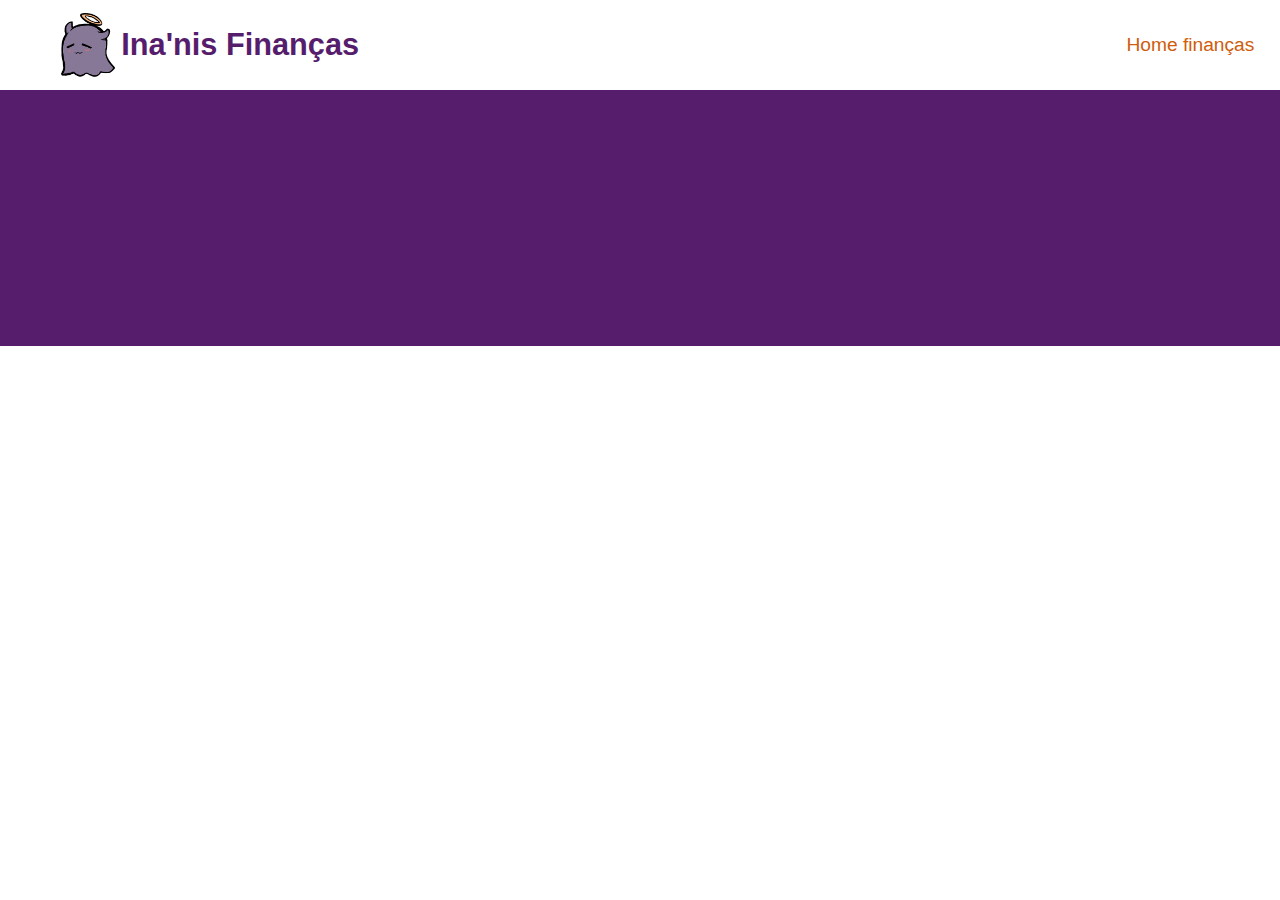
==== dicas.html @ 2b080291 "criando dicas" ====
<!DOCTYPE html>
<html lang="en">
<head>
    <meta charset="UTF-8">
    <meta name="viewport" content="width=device-width, initial-scale=1.0">
    <title>Dicas</title>
    <link rel="stylesheet" href="style.css">
    <link rel="shortcut icon" href="img/takodachi.ico" type="image/x-icon">
</head>
<body>
    <header class="flex">
        <div id="logo" class="flex">
            <img src="img/takodachi.webp" alt="">
            <h1>Ina'nis Finanças</h1>
        </div>
        <nav id="menu" class="flex">
            <a href="index.html">Home finanças</a>
        </nav>
    </header>

    <footer>
        <script src="script.js"></script>
    </footer>
</body>
</html>
---- style.css ----
:root{
    --var-roxo: #561d6d;
    --var-laranja: #f9b880;
    --var-laranja-forte: #cf5d0c;
    @import url('https://fonts.googleapis.com/css2?family=Raleway:ital,wght@0,100;0,200;0,300;0,400;0,500;0,600;0,700;0,900;1,100;1,200;1,300;1,400;1,500;1,600;1,900&display=swap');
}

*{
    margin: 0 auto;
    font-family: 'Raleway', sans-serif;
}

header{
    width: 96%;
    height: 7vw;
    margin: 0 2%;
    align-items: center;
}

a{
    text-decoration: none;
}

img{
    animation: imgs-in 5s;
}

footer{
    width: 100%;
    height: 20vw;
    background-color: var(--var-roxo)
}

#logo{
    width: 30%;
    height: 5vw;
    margin-left: 0;
    font-size: 1.2vw;
    color: var(--var-roxo);
    align-items: center;
}
#logo img{
    height: 5vw;
    margin-right: 0.5vw;
}
#logo h1{
    margin-left: 0;
}

#menu{
    width: 50%;
    height: 7vw;
    margin-right: 0;
    font-size: 1vw;
    align-items: center;
}
#menu a{
    color: var(--var-laranja-forte);
    font-size: 1.5vw;
    margin-right: 0
}

#container{
    width: 96%;
    min-height: 50vw;
    margin: 3% 2%;
}


#contend-dir{
    width: 60%;
    height: auto;
    margin: 0 0 0 0;
    display: grid;
    grid-template-rows: 27vw 30vw;
    grid-template-columns: 60% 39%;
    column-gap: 1%;
    grid-template-areas: 
        'eduFinan eduFinan'
        'primoRico licao-dinheiro';
}
#edu-finan{
    width: 100%;
    margin-left: 0;
    grid-area: eduFinan;
    align-items: center;
}
#edu-finan h1{
    font-size: 5vw;
    margin-bottom: 1vw;
    color: var(--var-roxo);
    animation: takodachi-in 2.5s;
}
#edu-finan img{
    height: 22vw;
    position: relative;
}

#tako-banner{
    animation: takodachi-in 2s;
    margin-left: 5vw;
}

#tako-dindin{
    /* margin-left: 3vw; */
    animation: dindin-in 2s;
}

#primo-rico{
    width: 100%;
    grid-area: primoRico;
    /* background-color: blue; */
}
#primo-rico img{
    width: 100%;
    border-radius: 1vw;
}

#yt-text h2{
    font-size: 2vw;
}
#yt-text h3{
    font-size: 1vw
}

#licao-dinheiro{
    position: relative;
}
#licao-dinheiro span{
    font-size: 1.5vw;
    font-weight: 500;
}

#insta-post{
    width: 21vw;
    border-radius: 2vw;
}

#insta-logo{
    width: 6vw;
}
#insta-logo[data-opacity = '1']{
    z-index: -1;
    position: absolute;
    left: 34%;
    top: 25%;
}
#insta-logo[data-opacity = '0']{
    display: none;
}

#contend-esq{
    width: 35%;
    min-height: 55vw;
}

#contend-esq h1{
    margin-bottom: 1vw;
    font-size: 3vw;
    color: var(--var-roxo)
}

#div-noticias{
    display: grid;
    /* grid-template-rows: 20vw 20vw 20vw; */
    grid-template-columns: 50% 50%;
    row-gap: 1vw;
}

.noticia{
    width: 96%;
    min-height: 20vw;
}
.noticia img{
    width: 100%;
    border-radius: 1vw;
    transition: all ease 500ms
}
.noticia img:hover{
    opacity: 0.5;
    box-shadow: 0 0 0 2px var(--var-roxo);
}
.noticia a{
    color: #5b5b5b;
}
.noticia p{
    font-size: 1.5vw;
    font-weight: 500;
}
.noticia p:hover{
    color: var(--var-roxo);
}



.flex{
    display: flex;
}

.img-fade{
    transition: opacity ease 1s;
}

.img-fade:hover{
    opacity: 0.5;
}

@media (max-width: 720px){

    header{
        position: sticky;
        top: 0;
        z-index: 5;
        height: 10vw;
        background-color: white;
    }

    #logo{
        width: 40%;
        height: 10vw;
        font-size: 1.8vw;
    }
    #logo img{
        height: 8vw;
    }

    #menu a{
        font-size: 2vw;
        font-weight: 500;
    }

    #container{
        flex-direction: column;
    }

    #contend-dir{
        grid-template-rows: 50vw 55vw;
        width: 100%;
    }

    #edu-finan img{
        height: 40vw;
    }

    #primo-rico img{
        width: 100%;
    }

    #yt-text h2{
        font-size: 3vw
    }

    #yt-text h3{
        font-size: 2vw;
    }

    #licao-dinheiro{
        width: 100%;
    }

    #insta-post{
        width: 100%;
    }

    #insta-logo{
        width: 11vw;
    }

    #licao-dinheiro span{
        font-size: 2vw;
    }


    #contend-esq{
        width: 100%;
    }
    #contend-esq h1{
        font-size: 6vw;
    }

    #div-noticias{
        row-gap: 4vw;
    }

    .noticia p{
        font-size: 3.5vw
    }

}

@keyframes takodachi-in{
    0%{
        left: -10vw;
        opacity: 0;
    }

    100%{
        left: 0;
        opacity: 1;
    }
}

@keyframes dindin-in{
    0%{
        right: -10vw;
        opacity: 0;
    }

    100%{
        right: 0;
        opacity: 1;
    }

}

@keyframes imgs-in{
    0%{
        opacity: 0;
    }

    100%{
        opacity: 1;
    }

}
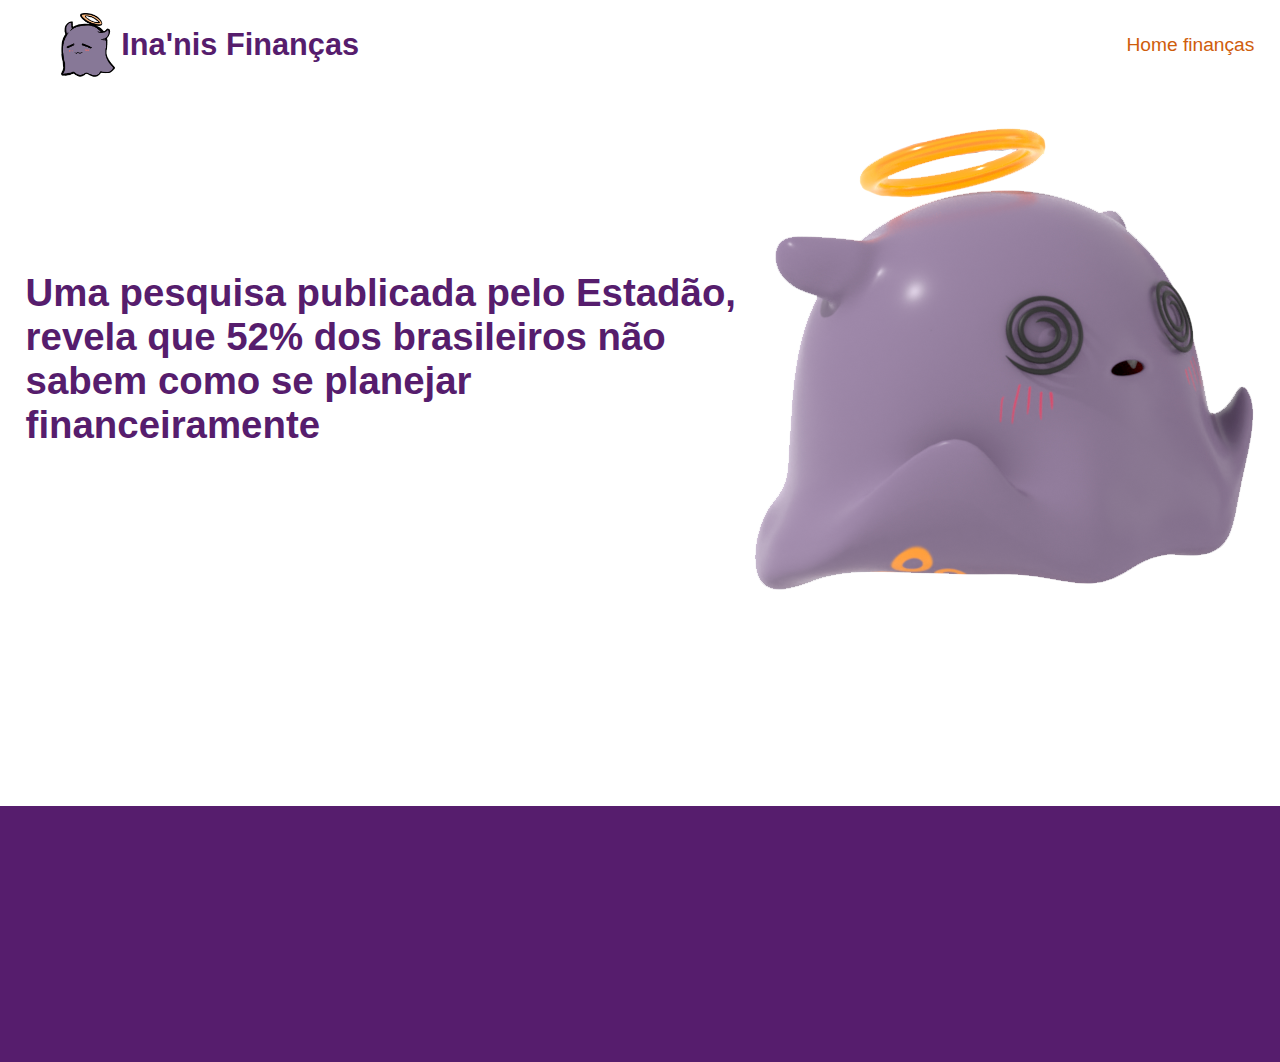
==== commit 078787c5: "tako no dindin" ====
--- a/dicas.html
+++ b/dicas.html
@@ -4,7 +4,7 @@
     <meta charset="UTF-8">
     <meta name="viewport" content="width=device-width, initial-scale=1.0">
     <title>Dicas</title>
-    <link rel="stylesheet" href="style.css">
+    <link rel="stylesheet" href="style-dicas.css">
     <link rel="shortcut icon" href="img/takodachi.ico" type="image/x-icon">
 </head>
 <body>
@@ -17,7 +17,12 @@
             <a href="index.html">Home finanças</a>
         </nav>
     </header>
-
+    <div id="container">
+        <div id="banner" class="flex">
+            <p>Uma pesquisa publicada pelo Estadão, revela que 52% dos brasileiros não sabem como se planejar financeiramente</p>
+            <img id="tako-no-dindin" src="img/dicas/tako-no-dindin.png" alt="">
+        </div>
+    </div>
     <footer>
         <script src="script.js"></script>
     </footer>
--- a/style-dicas.css
+++ b/style-dicas.css
@@ -0,0 +1,98 @@
+:root{
+    --var-roxo: #561d6d;
+    --var-laranja: #f9b880;
+    --var-laranja-forte: #cf5d0c;
+    @import url('https://fonts.googleapis.com/css2?family=Raleway:ital,wght@0,100;0,200;0,300;0,400;0,500;0,600;0,700;0,900;1,100;1,200;1,300;1,400;1,500;1,600;1,900&display=swap');
+}
+
+*{
+    margin: 0 auto;
+    font-family: 'Raleway', sans-serif;
+}
+
+header{
+    width: 96%;
+    height: 7vw;
+    margin: 0 2%;
+    align-items: center;
+}
+
+a{
+    text-decoration: none;
+}
+
+img{
+    animation: imgs-in 5s;
+}
+
+footer{
+    width: 100%;
+    height: 20vw;
+    background-color: var(--var-roxo)
+}
+
+#logo{
+    width: 30%;
+    height: 5vw;
+    margin-left: 0;
+    font-size: 1.2vw;
+    color: var(--var-roxo);
+    align-items: center;
+}
+#logo img{
+    height: 5vw;
+    margin-right: 0.5vw;
+}
+#logo h1{
+    margin-left: 0;
+}
+
+#menu{
+    width: 50%;
+    height: 7vw;
+    margin-right: 0;
+    font-size: 1vw;
+    align-items: center;
+}
+#menu a{
+    color: var(--var-laranja-forte);
+    font-size: 1.5vw;
+    margin-right: 0
+}
+
+#container{
+    width: 96%;
+    min-height: 50vw;
+    margin: 3% 2%;
+}
+
+#banner{
+    align-items: center;
+}
+#banner p{
+    font-size: 3vw;
+    font-weight: 600;
+    color: var(--var-roxo)
+}
+#tako-no-dindin{
+    width: 40vw;
+}
+
+
+
+.flex{
+    display: flex;
+}
+
+
+@keyframes imgs-in{
+    0%{
+        opacity: 0;
+    }
+
+    100%{
+        opacity: 1;
+    }
+
+}
+
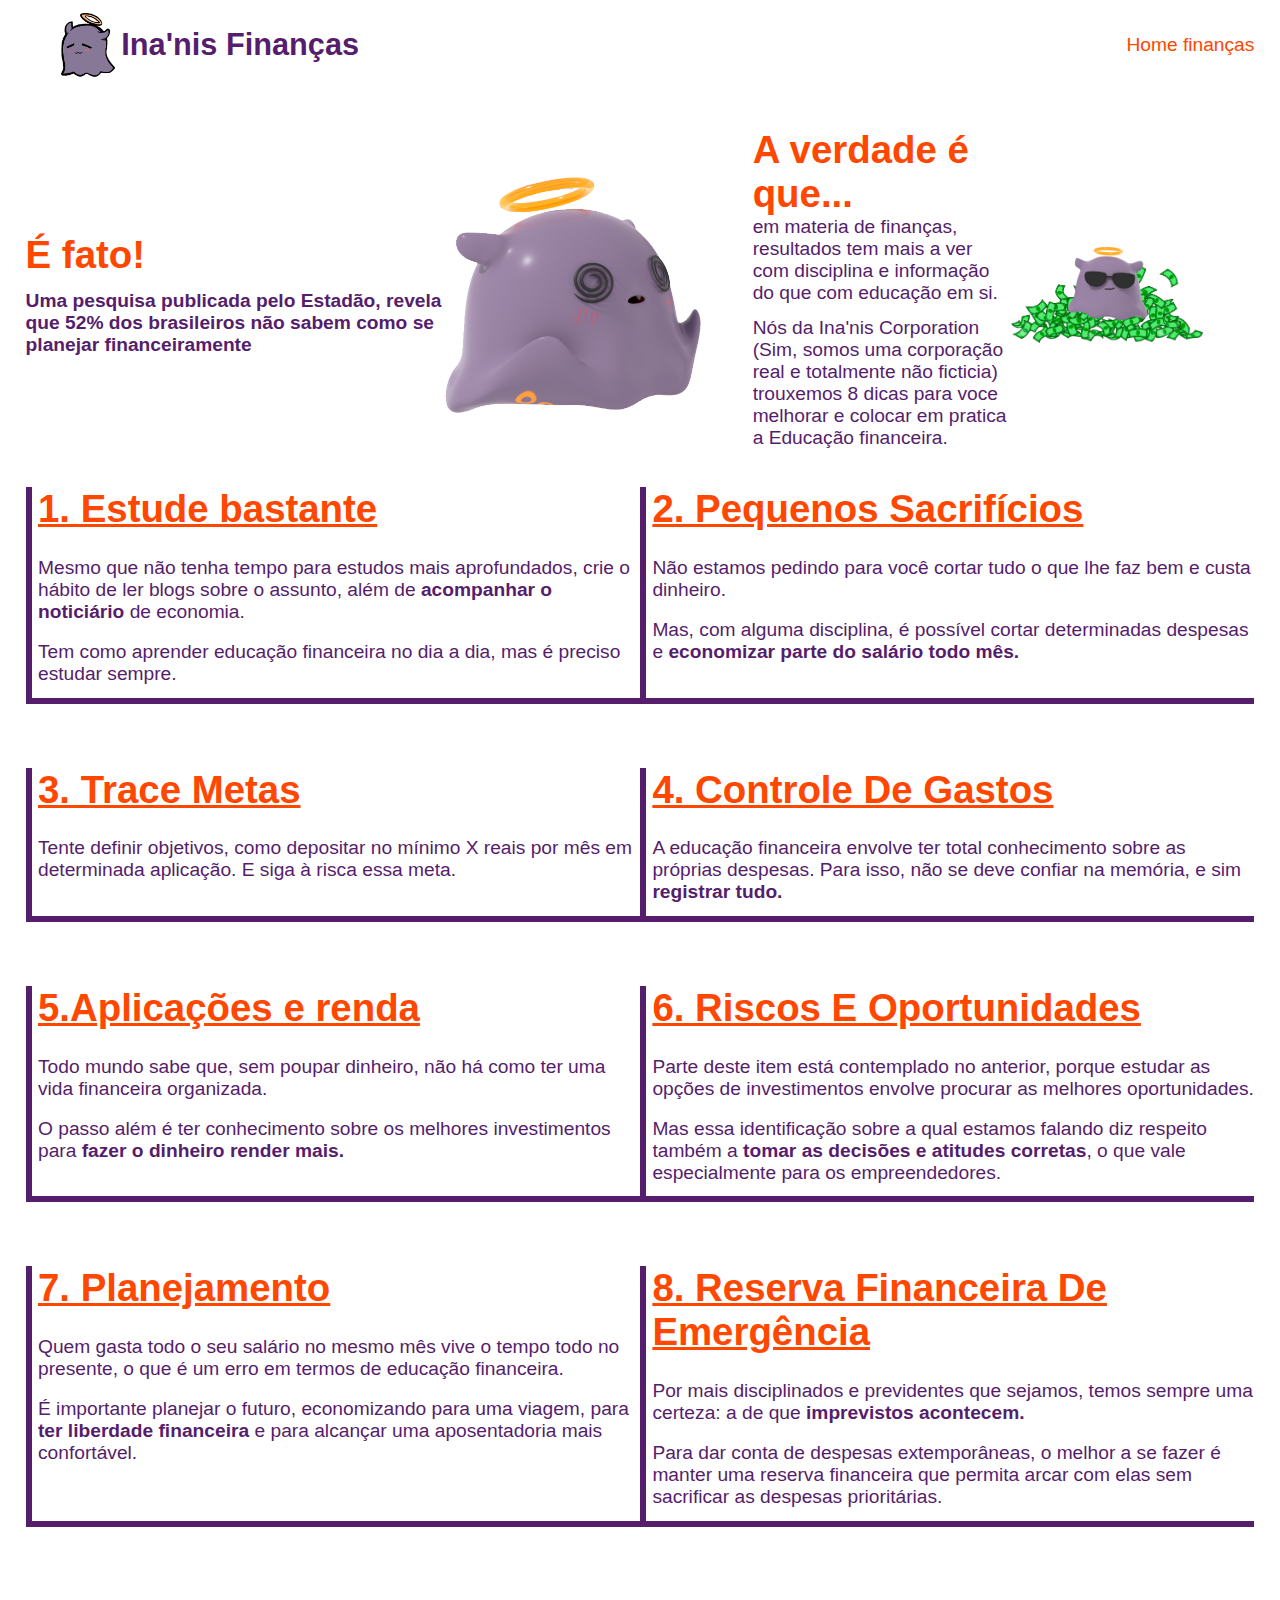
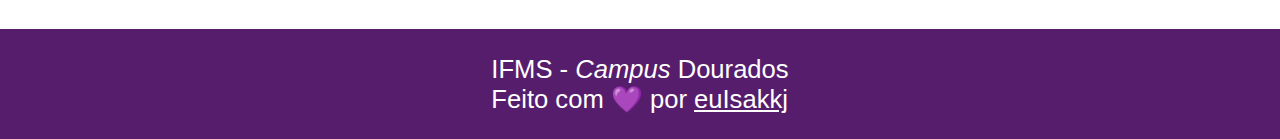
==== commit 385e0a02: "finalizando" ====
--- a/dicas.html
+++ b/dicas.html
@@ -18,13 +18,78 @@
         </nav>
     </header>
     <div id="container">
-        <div id="banner" class="flex">
-            <p>Uma pesquisa publicada pelo Estadão, revela que 52% dos brasileiros não sabem como se planejar financeiramente</p>
-            <img id="tako-no-dindin" src="img/dicas/tako-no-dindin.png" alt="">
+        <div id="banners" class="flex">
+            <div id="banner" class="flex">
+                <div>
+                    <h1>É fato!</h1>
+                    <p>Uma pesquisa publicada pelo Estadão, revela que 52% dos brasileiros não sabem como se planejar financeiramente</p>
+                </div>
+                <img id="tako-no-dindin" src="img/dicas/tako-no-dindin.png" alt="">
+            </div>
+            <div id="banner-dicas" class="flex">
+                <div>
+                    <h1>A verdade é que...</h1>
+                    <p>em materia de finanças, resultados tem mais a ver com disciplina e informação do que com educação em si.</p>
+                    <p> Nós da Ina'nis Corporation (Sim, somos uma corporação real e totalmente não ficticia) trouxemos 8 dicas para voce melhorar e colocar em pratica a Educação financeira.</p>
+                </div>
+                <img id="tako-si-dindin" src="img/dicas/tako-si-dindin.png" alt="">
+            </div>            
+        </div>
+        <div id="contend">
+            <div class="flex aparecer-baixo">
+                <div class="dica">
+                    <h2>1. Estude bastante</h2>
+                    <p>Mesmo que não tenha tempo para estudos mais aprofundados, crie o hábito de ler blogs sobre o assunto, além de <strong>acompanhar o noticiário</strong> de economia.</p><br>
+                    <p>Tem como aprender educação financeira no dia a dia, mas é preciso estudar sempre.</p>
+                </div>
+                <div class="dica">
+                    <h2>2. Pequenos Sacrifícios</h2>
+                    <p>Não estamos pedindo para você cortar tudo o que lhe faz bem e custa dinheiro.</p><br>
+                    <p>Mas, com alguma disciplina, é possível cortar determinadas despesas e <strong>economizar parte do salário todo mês.</strong></p>
+                </div>
+            </div>
+            <div class="flex aparecer-baixo">
+                <div class="dica">
+                    <h2>3. Trace Metas</h2>
+                    <p>Tente definir objetivos, como depositar no mínimo X reais por mês em determinada aplicação. E siga à risca essa meta.</p>
+                </div>
+                <div class="dica">
+                    <h2>4. Controle De Gastos</h2>
+                    <p>A educação financeira envolve ter total conhecimento sobre as próprias despesas. Para isso, não se deve confiar na memória, e sim <strong> registrar tudo.</strong></p>
+                </div>
+            </div>
+            <div class="flex aparecer-baixo">
+                <div class="dica">
+                    <h2>5.Aplicações e renda</h2>
+                    <p>Todo mundo sabe que, sem poupar dinheiro, não há como ter uma vida financeira organizada.</p><br>
+                    <p>O passo além é ter conhecimento sobre os melhores investimentos para <strong>fazer o dinheiro render mais.</strong></p>
+                </div>
+                <div class="dica">
+                    <h2>6. Riscos E Oportunidades</h2>
+                    <p>Parte deste item está contemplado no anterior, porque estudar as opções de investimentos envolve procurar as melhores oportunidades.</p><br>
+                    <p>Mas essa identificação sobre a qual estamos falando diz respeito também a <strong>tomar as decisões e atitudes corretas</strong>, o que vale especialmente para os empreendedores.</p>
+                </div>
+            </div>
+            <div class="flex aparecer-baixo">
+                <div class="dica">
+                    <h2>7. Planejamento</h2>
+                    <p>Quem gasta todo o seu salário no mesmo mês vive o tempo todo no presente, o que é um erro em termos de educação financeira.</p><br>
+                    <p>É importante planejar o futuro, economizando para uma viagem, para <strong>ter liberdade financeira</strong> e para alcançar uma aposentadoria mais confortável.</p>
+                </div>
+                <div class="dica aparecer-baixo">
+                    <h2>8. Reserva Financeira De Emergência</h2>
+                    <p>Por mais disciplinados e previdentes que sejamos, temos sempre uma certeza: a de que <strong>imprevistos acontecem.</strong></p><br>
+                    <p>Para dar conta de despesas extemporâneas, o melhor a se fazer é manter uma reserva financeira que permita arcar com elas sem sacrificar as despesas prioritárias.</p>
+                </div>
+            </div>
         </div>
     </div>
-    <footer>
+    <footer class="flex aparecer-baixo">
         <script src="script.js"></script>
+        <div>
+            <p>IFMS - <i>Campus</i> Dourados</p>
+            <p>Feito com 💜 por <a href="https://www.instagram.com/pohuxovoti/" target="_blank">euIsakkj</a></p>
+        </div>
     </footer>
 </body>
 </html>--- a/style-dicas.css
+++ b/style-dicas.css
@@ -1,7 +1,7 @@
 :root{
     --var-roxo: #561d6d;
     --var-laranja: #f9b880;
-    --var-laranja-forte: #cf5d0c;
+    --var-laranja-forte: #ff4700;
     @import url('https://fonts.googleapis.com/css2?family=Raleway:ital,wght@0,100;0,200;0,300;0,400;0,500;0,600;0,700;0,900;1,100;1,200;1,300;1,400;1,500;1,600;1,900&display=swap');
 }
 
@@ -26,9 +26,16 @@
 }
 
 footer{
-    width: 100%;
-    height: 20vw;
-    background-color: var(--var-roxo)
+    width: 96%;
+    min-height: 1.5vw;
+    padding: 2vw 2%;
+    font-size: 2vw;
+    background-color: var(--var-roxo);
+    color: white
+}
+footer a{
+    color: white;
+    text-decoration: underline;
 }
 
 #logo{
@@ -67,23 +74,181 @@
 }
 
 #banner{
-    align-items: center;
-}
+    width: 60%;
+    align-items: center;
+    margin-bottom: 2vw;
+}
+
+
 #banner p{
-    font-size: 3vw;
+    font-size: 1.5vw;
     font-weight: 600;
     color: var(--var-roxo)
 }
+#banner h1{
+    font-size: 3vw;
+    margin-bottom: 1vw;
+    color: var(--var-laranja-forte);
+}
 #tako-no-dindin{
-    width: 40vw;
-}
-
+    width: 20vw;
+    animation: tako-direita 2s;
+    position: relative;
+}
+
+#tako-si-dindin{
+    width: 15vw;
+    animation: tako-baixo 2s;
+    position: relative;
+}
+
+#banner-dicas{
+    width: 40%;
+    align-items: center;
+    padding: 0 4vw;
+    margin-bottom: 2vw;
+}
+#banner-dicas h1{
+    font-size: 3vw;
+    color: var(--var-laranja-forte);
+}
+#banner-dicas p {
+    font-size: 1.5vw;
+    margin-bottom: 1vw;
+    font-weight: 500;
+    color: var(--var-roxo);
+}
+
+.dica{
+    width: 50%;
+    margin-bottom: 5vw;
+    border-left: var(--var-roxo) solid 0.5vw;
+    border-bottom: var(--var-roxo) solid 0.5vw;
+    padding: 0 0 1vw 0.5vw;
+}
+
+.dica h2{
+    font-size: 3vw;
+    margin-bottom: 2vw;
+    text-decoration: underline;
+    color: var(--var-laranja-forte);
+}
+.dica p{
+    font-size: 1.5vw;
+    font-weight: 500;
+    color: var(--var-roxo);
+}
 
 
 .flex{
     display: flex;
 }
 
+.aparecer-baixo{
+    animation: tako-baixo 2s;
+    position: relative;
+}
+
+@media (max-width: 720px){
+
+    header{
+        position: sticky;
+        top: 0;
+        z-index: 5;
+        height: 10vw;
+        background-color: white;
+    }
+
+    footer{
+        width: 96%;
+        min-height: 6vw;
+        padding: 5vw 2%;
+        font-size: 3vw;
+        background-color: var(--var-roxo);
+        color: white
+    }
+
+    #logo{
+        width: 40%;
+        height: 10vw;
+        font-size: 1.8vw;
+    }
+    #logo img{
+        height: 8vw;
+    }
+
+    #menu a{
+        font-size: 2vw;
+        font-weight: 500;
+    }
+
+    #banners{
+        flex-direction: column;
+    }
+
+    #banner{
+        width: 100%;
+        align-items: center;
+        margin-bottom: 8vw;
+    }
+    #banner p{
+        font-size: 4vw;
+        font-weight: 600;
+        color: var(--var-roxo)
+    }
+    #banner h1{
+        font-size: 7vw;
+        margin-bottom: 1vw;
+        color: var(--var-laranja-forte);
+    }
+    #tako-no-dindin{
+        width: 40vw;
+    }
+    
+    #banner-dicas{
+        width: 92%;
+        flex-direction: column;
+        padding: 0;
+        text-align: center;
+        margin-bottom: 10vw;
+    }
+    #banner-dicas h1{
+        font-size: 7vw;
+        color: var(--var-laranja-forte);
+    }
+    #banner-dicas p {
+        font-size: 4vw;
+        text-align: center;
+        margin-bottom: 1vw;
+        font-weight: 500;
+        color: var(--var-roxo);
+    }
+
+    #tako-si-dindin{
+        width: 55vw;
+    }
+
+    .dica{
+        width: 50%;
+        min-height: 45vw;
+        margin-bottom: 5vw;
+        border-left: var(--var-roxo) solid 0.5vw;
+        border-bottom: var(--var-roxo) solid 0.5vw;
+        padding: 0 0 1vw 0.5vw;
+    }
+
+    .dica h2{
+        font-size: 5vw;
+        margin-bottom: 2vw;
+        text-decoration: underline;
+        color: var(--var-laranja-forte);
+    }
+    .dica p{
+        font-size: 4vw;
+        font-weight: 500;
+        color: var(--var-roxo);
+    }
+}
 
 @keyframes imgs-in{
     0%{
@@ -96,3 +261,26 @@
 
 }
 
+@keyframes tako-direita{
+    0%{
+        right: -3vw;
+        opacity: 0;
+    }
+    100%{
+        right: 0;
+        opacity: 1;
+    }
+}
+
+@keyframes tako-baixo{
+    0%{
+        bottom: -20vw;
+        opacity: 0;
+    }
+    100%{
+        bottom: 0;
+        opacity: 1;
+    }
+}
+
+
